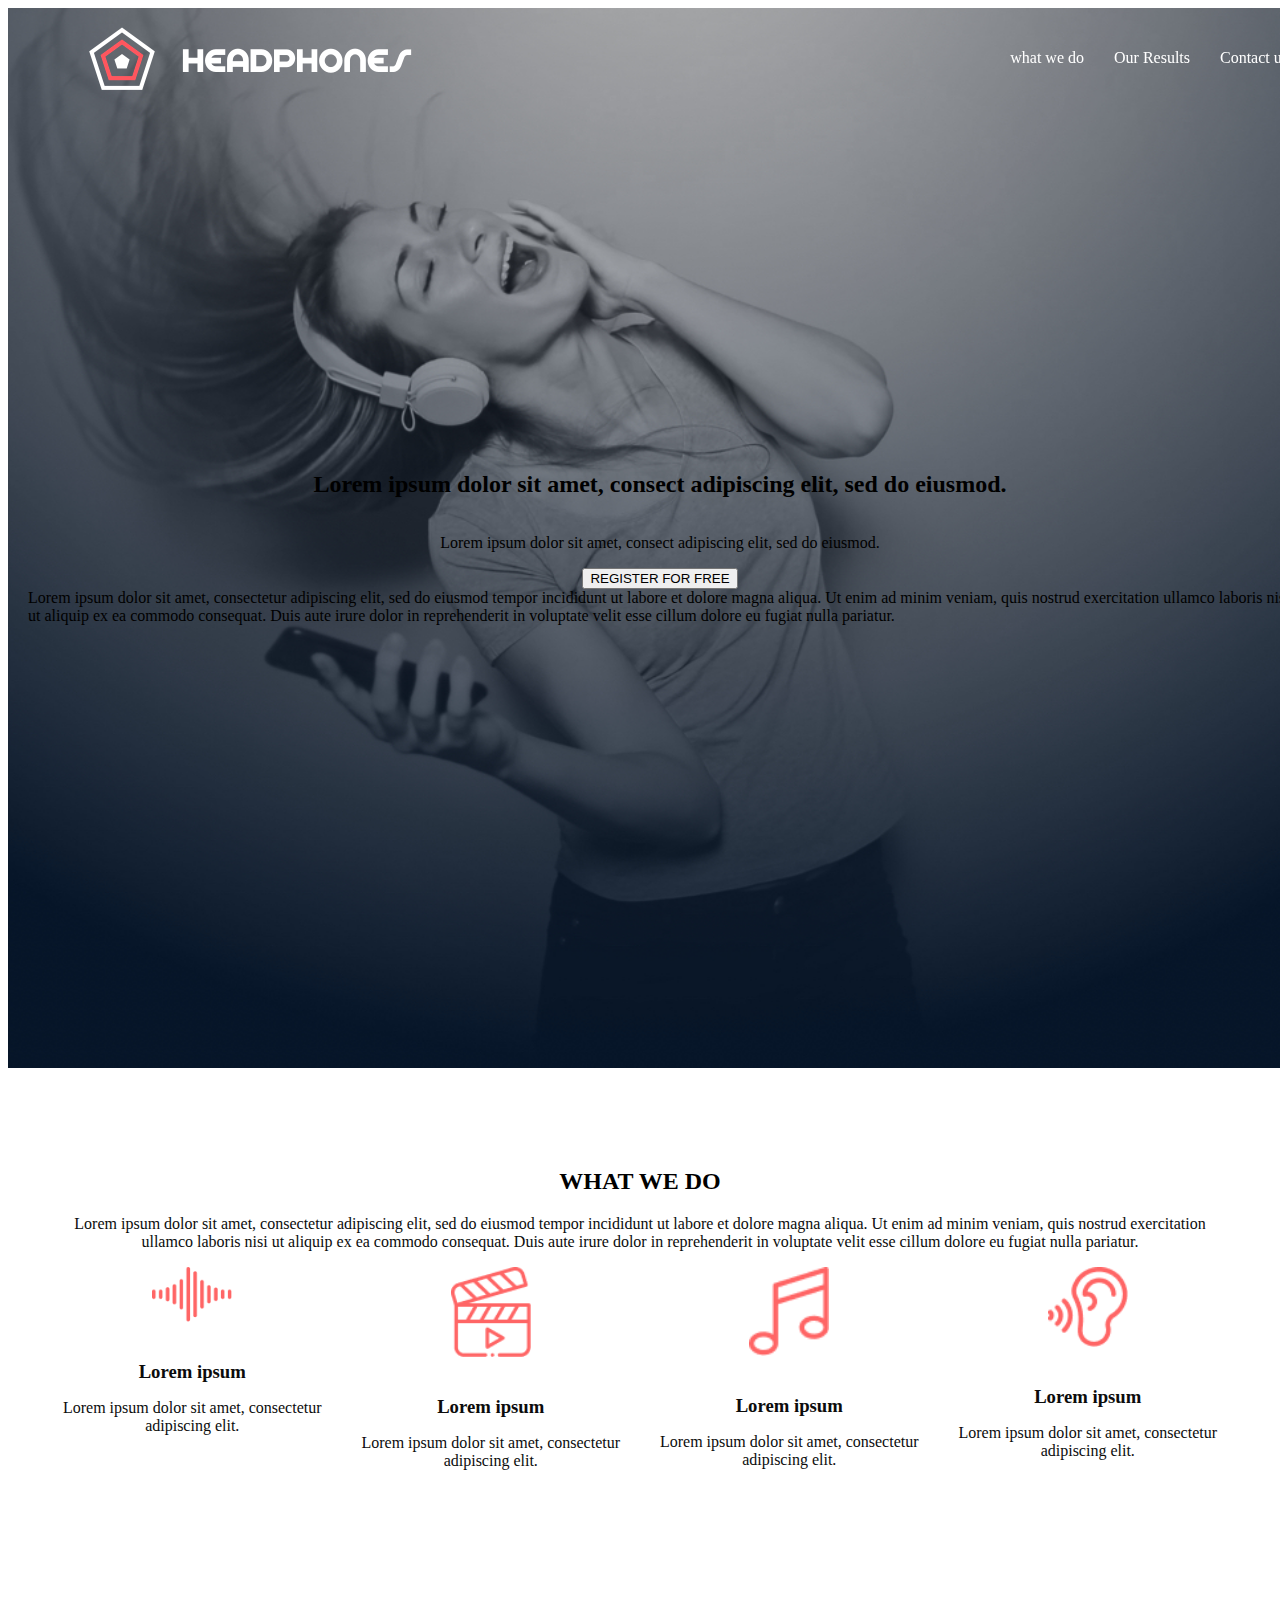
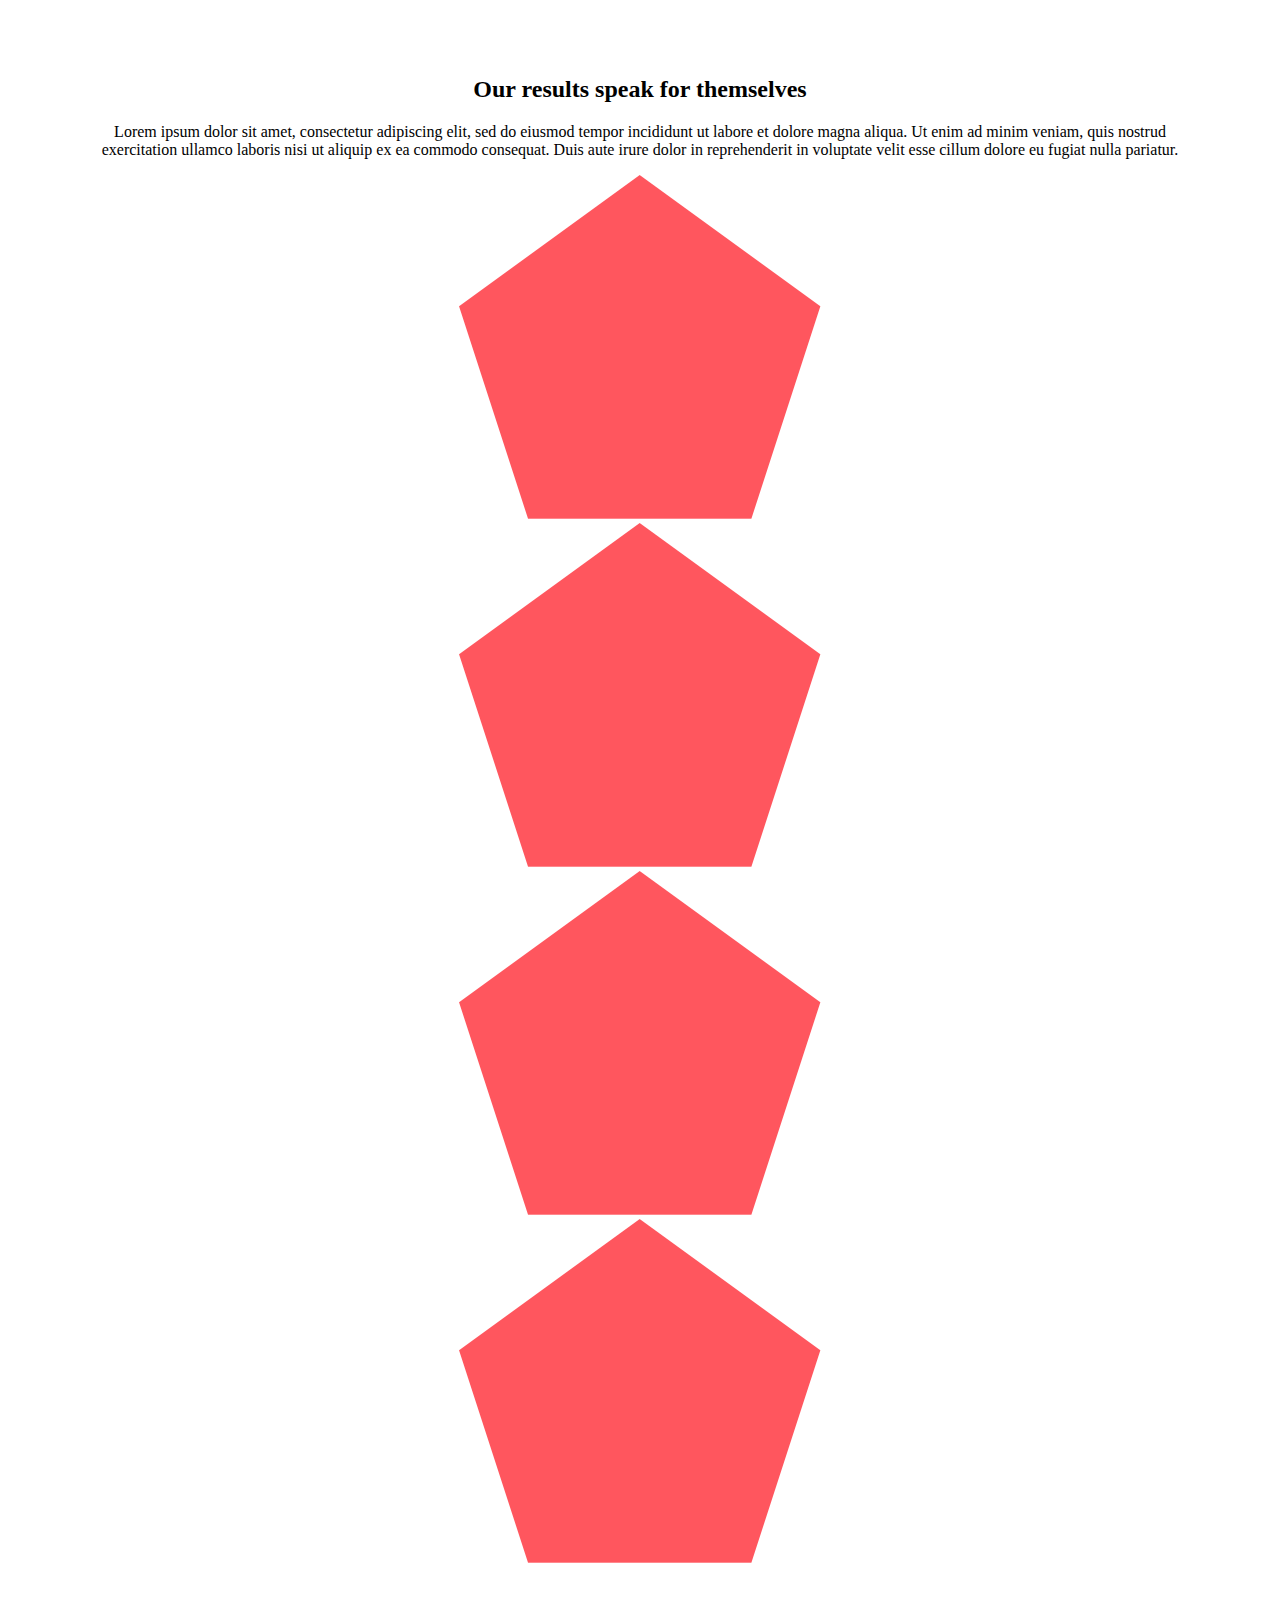
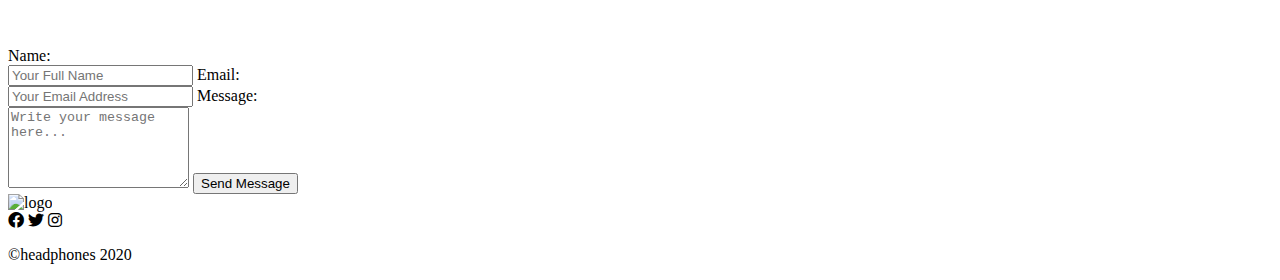
==== headphones/0-index.html @ e3f444de "Updated README.md and other project files" ====
<!DOCTYPE html>
<html lang="en">
<head>
    <meta charset="UTF-8">
    <meta name="viewport" content="width=device-width, initial-scale=1.0">
    <script src="https://kit.fontawesome.com/4a2b055604.js" crossorigin="anonymous"></script>
    <link rel="stylesheet" href="https://cdnjs.cloudflare.com/ajax/libs/font-awesome/6.0.0/css/all.min.css">
    <link href="./0-styles.css" rel="stylesheet">
    <title>Smile School</title>
</head>
<body>
    <header>
        <nav>
            <img src="./images.css/logo_headphones.png" alt="logo" class="logo">
            <ul>
                <li><a href="#">what we do</a></li>
                <li><a href="#">Our Results</a></li>
                <li><a href="#">Contact us</a></li>
            </ul>
        </nav>
    
    </header>
<main>
    <section class="header">

    <h2>Lorem ipsum dolor sit amet, consect adipiscing elit, sed do eiusmod.</h2>
    <p>Lorem ipsum dolor sit amet, consect adipiscing elit, sed do eiusmod.</p>
    <button>REGISTER FOR FREE</button>
    <div>
        Lorem ipsum dolor sit amet, consectetur adipiscing elit, sed do eiusmod tempor incididunt ut labore et dolore magna aliqua. Ut enim ad minim veniam, quis nostrud exercitation ullamco laboris nisi ut aliquip ex ea commodo consequat. Duis aute irure dolor in reprehenderit in voluptate velit esse cillum dolore eu fugiat nulla pariatur.
    </div>
    
    </section>
    <section class="what">
        <h2> WHAT WE DO</h2>
        <p>Lorem ipsum dolor sit amet, consectetur adipiscing elit, sed do eiusmod tempor incididunt ut labore et dolore magna aliqua. Ut enim ad minim veniam, quis nostrud exercitation ullamco laboris nisi ut aliquip ex ea commodo consequat. Duis aute irure dolor in reprehenderit in voluptate velit esse cillum dolore eu fugiat nulla pariatur.</p>
        <div class="what-tabs">

        <div class="what-card">
            <img src="./images.css/sound-frecuency.png" alt="Lorem ipsum">
            <h3>Lorem ipsum</h3>
            <p>Lorem ipsum dolor sit amet, consectetur adipiscing elit.</p>
        </div>
        <div class="what-card">
            <img src="./images.css/video figma.png" alt="video">
            <h3>Lorem ipsum</h3>
            <p>Lorem ipsum dolor sit amet, consectetur adipiscing elit.</p>
        </div>
        <div class="what-card">
            <img src="./images.css/music figma.png" alt="music">
            <h3>Lorem ipsum</h3>
            <p>Lorem ipsum dolor sit amet, consectetur adipiscing elit.</p>
        </div>
        <div class="what-card">
            <img src="./images.css/hearing figma.png" alt="hearing">
            <h3>Lorem ipsum</h3>
            <p>Lorem ipsum dolor sit amet, consectetur adipiscing elit.</p>
        </div>
        </div>
        
    </section>
    <section class="Results">
       <h2>Our results speak for themselves</h2> 
       <blockquote>Lorem ipsum dolor sit amet, consectetur adipiscing elit, sed do eiusmod tempor incididunt ut labore et dolore magna aliqua. Ut enim ad minim veniam, quis nostrud exercitation ullamco laboris nisi ut aliquip ex ea commodo consequat. Duis aute irure dolor in reprehenderit in voluptate velit esse cillum dolore eu fugiat nulla pariatur.</blockquote>
      
       <div class="Result-items">
        <div class="results-card">
        <img src="./images.css/pentagone.png" alt="Lorem ipsum">
        
    </div>
    <div class="Results-card">
        <img src="./images.css/pentagone.png" alt="Lorem ipsum">
       
    </div>
    <div class="results-card">
        <img src="./images.css/pentagone.png" alt="Lorem ipsum">
        
    </div>
    <div class="Result-card">
        <img src="./images.css/pentagone.png" alt="Lorem ipsum">
       
    </div>
        </div>
    </section>
    <section>
        <form action="submit_contact" method="post">
            <label for="name">Name:</label><br>
            <input type="text" id="name" name="name" placeholder="Your Full Name" required>
    
            <label for="email">Email:</label><br>
            <input type="email" id="email" name="email" placeholder="Your Email Address" required>
    
            <label for="message">Message:</label><br>
            <textarea id="message" name="your message" rows="5" placeholder="Write your message here..." required></textarea>
    
            <button type="submit">Send Message</button>
          </form>
    
    </section>
</main>
<footer>
    <div class="footer-content">
        <div class="footer-logo">
            <img src="./css_advanced_img/logo.png" alt="logo">
            <div class="social-icons">
                <i class="fa-brands fa-facebook"></i>
                <i class="fa-brands fa-twitter"></i>
                <i class="fa-brands fa-instagram"></i>
            </div>
        </div>
        <p>©headphones 2020</p>
    </div>
</footer>
</body>
---- headphones/0-styles.css ----
header {
    background-color: transparent;
    padding: 20px 40px;
    position: fixed;
    width: 100%;
    z-index: 2000; /* Increased z-index */
    height: 60px;
    font color: white; 
}
nav ul {
    list-style: none;
    display: flex;
    gap: 30px;
}

    nav ul li a {
        text-decoration: none;
        color: #ffff;
        font-size: 16px;
        font-weight: 500;
        transition: color 0.3s ease;
    }


nav {
    display: flex;
    justify-content: space-between;
    align-items: center;
    max-width: 1200px;
    margin: 0 auto;
    padding: 0 20px;
    height: 100%;
}


.header {
    position: relative;
    width: 100%;
    min-height: 100vh;  
    height: auto;       
    background-image: url("./images.css/headphones_hero_1.jpg");
    background-repeat: no-repeat;
    background-position: center;
    background-size: cover;
    padding: 80px 20px;  
    display: flex;
    flex-direction: column;  
    align-items: center;
    justify-content: center;
}
.what{
    text-align: center;
    padding: 50px;
    background-color: #ffff;
    margin: 30px auto;
    max-width: 1200px;
}

.what-tabs {
    display: grid;
    grid-template-columns: repeat(4, 1fr);
    gap: 30px;
    margin-bottom: 40px;
}

.what p{
    text-align: center;
    color: rgb(11, 12, 12);
    font-size: medium;
    font-style: normal;
    background: #fff;
    border-radius: 12px;
  
    
}


.what-content {
    background-color: transparent;
    padding: 20px;
    text-align: center;
}


.what-card img {
    width: 80px;
    height: auto;
    margin-bottom: 20px;
}

.what-card  h3 {
    color: #0c0c0c;
    margin: 15px 0;
}

.membership-content p {
    color: #f4f4f4;
}
.Results{
    text-align: center;
    padding: 50px;
    background-color: #ffff;
    margin: 30px auto;
    max-width: 1200px;   
}
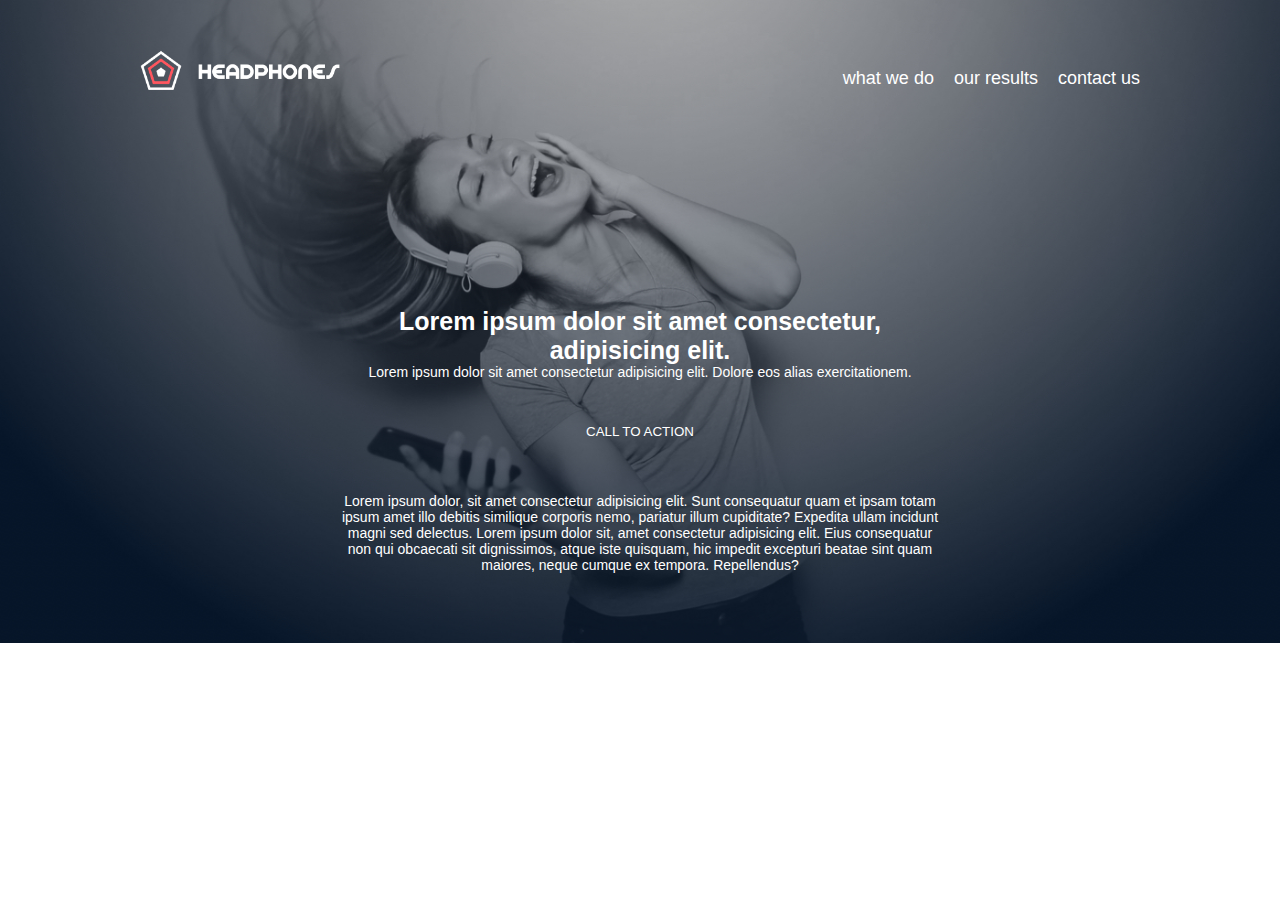
==== commit f8124a5b: "Updated header" ====
--- a/headphones/0-index.html
+++ b/headphones/0-index.html
@@ -1,114 +1,42 @@
 <!DOCTYPE html>
 <html lang="en">
 <head>
-    <meta charset="UTF-8">
-    <meta name="viewport" content="width=device-width, initial-scale=1.0">
-    <script src="https://kit.fontawesome.com/4a2b055604.js" crossorigin="anonymous"></script>
-    <link rel="stylesheet" href="https://cdnjs.cloudflare.com/ajax/libs/font-awesome/6.0.0/css/all.min.css">
-    <link href="./0-styles.css" rel="stylesheet">
-    <title>Smile School</title>
+  <meta charset="UTF-8">
+  <meta name="viewport" content="width=device-width, initial-scale=1.0">
+  <link rel="stylesheet" href="./0-styles.css">
+  <title>Headphones Company</title>
 </head>
 <body>
-    <header>
+  <main>
+
+    <!-- Hero Section Start -->
+    <section id="hero-section">
+      <header class="max-width">
+        <svg class="menu-icon" xmlns="http://www.w3.org/2000/svg" viewBox="0 0 24 24"><title>menu</title><path d="M3,6H21V8H3V6M3,11H21V13H3V11M3,16H21V18H3V16Z" /></svg>
+
+        <div class="logo">
+          <img src="./images.css/logo_headphones.png" alt="logo">
+        </div>
+
         <nav>
-            <img src="./images.css/logo_headphones.png" alt="logo" class="logo">
-            <ul>
-                <li><a href="#">what we do</a></li>
-                <li><a href="#">Our Results</a></li>
-                <li><a href="#">Contact us</a></li>
-            </ul>
+          <ul>
+            <a href="#"><li>what we do</li></a>
+            <a href="#"><li>our results</li> </a>
+            <a href="#"><li>contact us</li></a>
+          </ul>
         </nav>
-    
-    </header>
-<main>
-    <section class="header">
+       
+      </header>
 
-    <h2>Lorem ipsum dolor sit amet, consect adipiscing elit, sed do eiusmod.</h2>
-    <p>Lorem ipsum dolor sit amet, consect adipiscing elit, sed do eiusmod.</p>
-    <button>REGISTER FOR FREE</button>
-    <div>
-        Lorem ipsum dolor sit amet, consectetur adipiscing elit, sed do eiusmod tempor incididunt ut labore et dolore magna aliqua. Ut enim ad minim veniam, quis nostrud exercitation ullamco laboris nisi ut aliquip ex ea commodo consequat. Duis aute irure dolor in reprehenderit in voluptate velit esse cillum dolore eu fugiat nulla pariatur.
-    </div>
-    
-    </section>
-    <section class="what">
-        <h2> WHAT WE DO</h2>
-        <p>Lorem ipsum dolor sit amet, consectetur adipiscing elit, sed do eiusmod tempor incididunt ut labore et dolore magna aliqua. Ut enim ad minim veniam, quis nostrud exercitation ullamco laboris nisi ut aliquip ex ea commodo consequat. Duis aute irure dolor in reprehenderit in voluptate velit esse cillum dolore eu fugiat nulla pariatur.</p>
-        <div class="what-tabs">
+      <div class="hero-center">
+        <h1>Lorem ipsum dolor sit amet consectetur, adipisicing elit.</h1>
+        <p>Lorem ipsum dolor sit amet consectetur adipisicing elit. Dolore eos alias exercitationem.</p>
+        <button>CALL TO ACTION</button>
 
-        <div class="what-card">
-            <img src="./images.css/sound-frecuency.png" alt="Lorem ipsum">
-            <h3>Lorem ipsum</h3>
-            <p>Lorem ipsum dolor sit amet, consectetur adipiscing elit.</p>
-        </div>
-        <div class="what-card">
-            <img src="./images.css/video figma.png" alt="video">
-            <h3>Lorem ipsum</h3>
-            <p>Lorem ipsum dolor sit amet, consectetur adipiscing elit.</p>
-        </div>
-        <div class="what-card">
-            <img src="./images.css/music figma.png" alt="music">
-            <h3>Lorem ipsum</h3>
-            <p>Lorem ipsum dolor sit amet, consectetur adipiscing elit.</p>
-        </div>
-        <div class="what-card">
-            <img src="./images.css/hearing figma.png" alt="hearing">
-            <h3>Lorem ipsum</h3>
-            <p>Lorem ipsum dolor sit amet, consectetur adipiscing elit.</p>
-        </div>
-        </div>
-        
-    </section>
-    <section class="Results">
-       <h2>Our results speak for themselves</h2> 
-       <blockquote>Lorem ipsum dolor sit amet, consectetur adipiscing elit, sed do eiusmod tempor incididunt ut labore et dolore magna aliqua. Ut enim ad minim veniam, quis nostrud exercitation ullamco laboris nisi ut aliquip ex ea commodo consequat. Duis aute irure dolor in reprehenderit in voluptate velit esse cillum dolore eu fugiat nulla pariatur.</blockquote>
-      
-       <div class="Result-items">
-        <div class="results-card">
-        <img src="./images.css/pentagone.png" alt="Lorem ipsum">
-        
-    </div>
-    <div class="Results-card">
-        <img src="./images.css/pentagone.png" alt="Lorem ipsum">
-       
-    </div>
-    <div class="results-card">
-        <img src="./images.css/pentagone.png" alt="Lorem ipsum">
-        
-    </div>
-    <div class="Result-card">
-        <img src="./images.css/pentagone.png" alt="Lorem ipsum">
-       
-    </div>
-        </div>
-    </section>
-    <section>
-        <form action="submit_contact" method="post">
-            <label for="name">Name:</label><br>
-            <input type="text" id="name" name="name" placeholder="Your Full Name" required>
-    
-            <label for="email">Email:</label><br>
-            <input type="email" id="email" name="email" placeholder="Your Email Address" required>
-    
-            <label for="message">Message:</label><br>
-            <textarea id="message" name="your message" rows="5" placeholder="Write your message here..." required></textarea>
-    
-            <button type="submit">Send Message</button>
-          </form>
-    
-    </section>
-</main>
-<footer>
-    <div class="footer-content">
-        <div class="footer-logo">
-            <img src="./css_advanced_img/logo.png" alt="logo">
-            <div class="social-icons">
-                <i class="fa-brands fa-facebook"></i>
-                <i class="fa-brands fa-twitter"></i>
-                <i class="fa-brands fa-instagram"></i>
-            </div>
-        </div>
-        <p>©headphones 2020</p>
-    </div>
-</footer>
-</body>
+        <P>
+          Lorem ipsum dolor, sit amet consectetur adipisicing elit. Sunt consequatur quam et ipsam totam ipsum amet illo debitis similique corporis nemo, pariatur illum cupiditate? Expedita ullam incidunt magni sed delectus. Lorem ipsum dolor sit, amet consectetur adipisicing elit. Eius consequatur non qui obcaecati sit dignissimos, atque iste quisquam, hic impedit excepturi beatae sint quam maiores, neque cumque ex tempora. Repellendus?
+        </P>
+
+      </div>
+
+    </section>--- a/headphones/0-styles.css
+++ b/headphones/0-styles.css
@@ -1,106 +1,82 @@
-
-header {
-    background-color: transparent;
-    padding: 20px 40px;
-    position: fixed;
-    width: 100%;
-    z-index: 2000; /* Increased z-index */
-    height: 60px;
-    font color: white; 
-}
-nav ul {
-    list-style: none;
-    display: flex;
-    gap: 30px;
-}
-
-    nav ul li a {
-        text-decoration: none;
-        color: #ffff;
-        font-size: 16px;
-        font-weight: 500;
-        transition: color 0.3s ease;
-    }
-
-
-nav {
+body{
+    margin: 0;
+    font-family: sans-serif;
+  }
+  
+  .max-width{
+    max-width: 1000px;
+    margin-left: auto;
+    margin-right: auto;
+  }
+  
+  .logo img{
+    width: 200px;
+  }
+  
+  /* Hero Section Start */
+  
+  #hero-section{
+    background: url(./images.css/headphones_hero_1.jpg);
+    background-repeat: no-repeat;
+    background-size: cover;
+    padding: 50px;
+  }
+  
+  .menu-icon{
+    display: none;
+  }
+  
+  header{
     display: flex;
     justify-content: space-between;
-    align-items: center;
-    max-width: 1200px;
-    margin: 0 auto;
-    padding: 0 20px;
-    height: 100%;
-}
-
-
-.header {
-    position: relative;
-    width: 100%;
-    min-height: 100vh;  
-    height: auto;       
-    background-image: url("./images.css/headphones_hero_1.jpg");
-    background-repeat: no-repeat;
-    background-position: center;
-    background-size: cover;
-    padding: 80px 20px;  
-    display: flex;
-    flex-direction: column;  
-    align-items: center;
-    justify-content: center;
-}
-.what{
+  }
+  
+  header a{
+    text-decoration: none;
+    color: white;
+    transition: color 0.25s;
+  }
+  
+  header a:hover{
+    color: var(--coral-red);
+  }
+  
+  nav ul{
+   display: flex;
+   list-style: none;
+   gap: 20px;
+   font-size: 18px;
+   cursor: pointer;
+  }
+  
+  .hero-center{
+    max-width: 600px;
+    margin: 200px auto 20px;
     text-align: center;
-    padding: 50px;
-    background-color: #ffff;
-    margin: 30px auto;
-    max-width: 1200px;
-}
-
-.what-tabs {
-    display: grid;
-    grid-template-columns: repeat(4, 1fr);
-    gap: 30px;
-    margin-bottom: 40px;
-}
-
-.what p{
-    text-align: center;
-    color: rgb(11, 12, 12);
-    font-size: medium;
-    font-style: normal;
-    background: #fff;
-    border-radius: 12px;
+    color: white;
+  }
   
-    
-}
-
-
-.what-content {
-    background-color: transparent;
-    padding: 20px;
-    text-align: center;
-}
-
-
-.what-card img {
-    width: 80px;
-    height: auto;
-    margin-bottom: 20px;
-}
-
-.what-card  h3 {
-    color: #0c0c0c;
-    margin: 15px 0;
-}
-
-.membership-content p {
-    color: #f4f4f4;
-}
-.Results{
-    text-align: center;
-    padding: 50px;
-    background-color: #ffff;
-    margin: 30px auto;
-    max-width: 1200px;   
-}+  .hero-center h1{
+    font-size: 25px;
+    margin-bottom: -15px;
+  }
+  
+  .hero-center p{
+    font-size: 14px;
+  }
+  
+   button{
+    border: none;
+    color: white;
+    background-color: var(--coral-red);
+    padding: 10px 20px;
+    border-radius: 20px;
+    margin-top: 20px;
+    margin-bottom: 30px;
+    cursor: pointer;
+  }
+  
+   button:hover{
+    opacity: 0.9;
+  }
+  